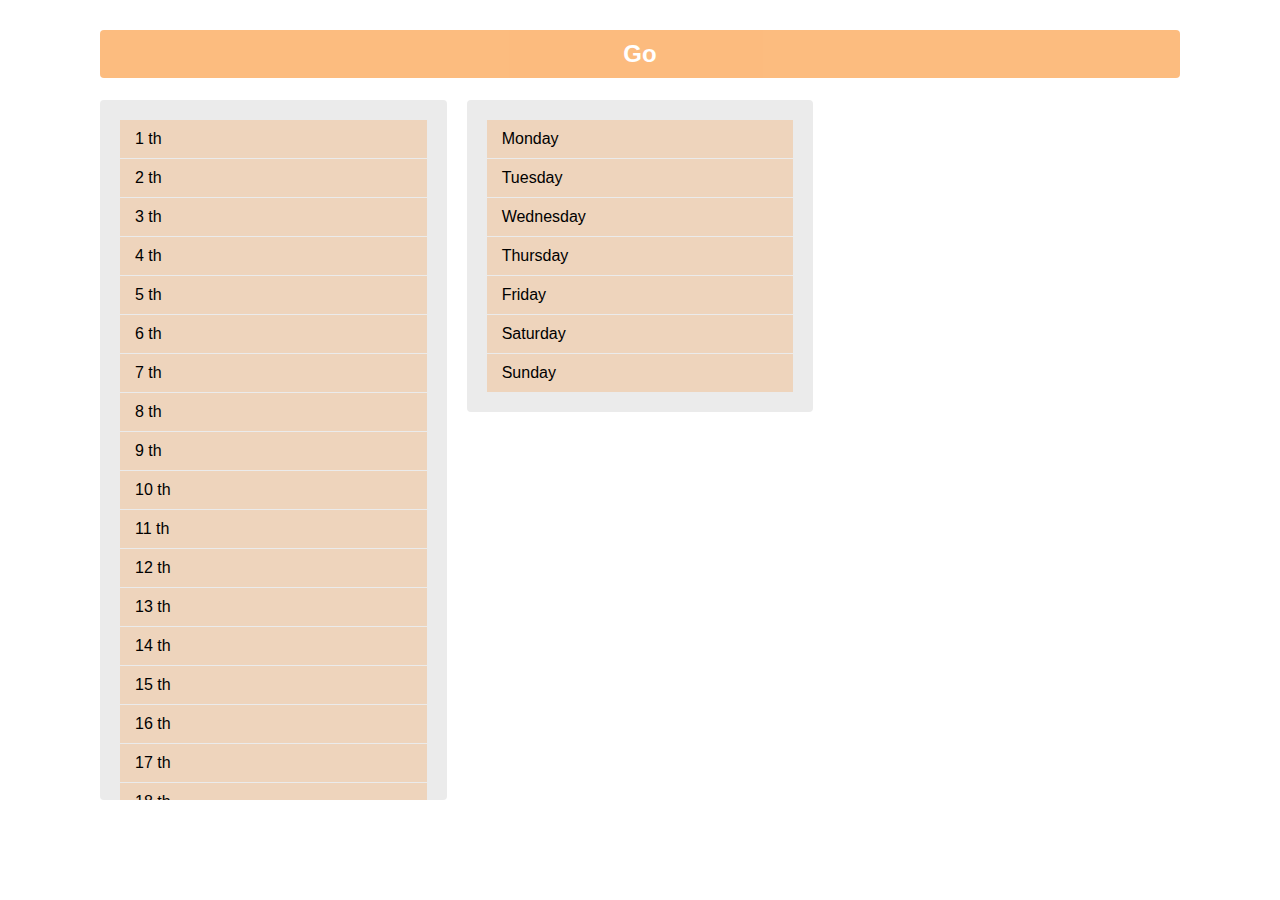
==== index.html @ cdeff83d "When date" ====
<!DOCTYPE html>
<html lang="en">
  <head>
    <meta charset="UTF-8" />
    <meta http-equiv="X-UA-Compatible" content="IE=edge" />
    <meta name="viewport" content="width=device-width, initial-scale=1.0" />
    <link rel="stylesheet" href="index.css" />
    <title>Timepedia</title>
    <script defer src="./index.js"></script>
  </head>
  <body>
    <a class="btnGo" href="https://timepedia.io/" target="_blank" disabled
      >Go</a
    >
    <div class="tools" id="when-date">
      <div class="__select__content">
        <input id="singleSelect-day-0" type="radio" name="when-date-day" />
        <label for="singleSelect-day-0" class="__select__label">1 th</label>
        <input id="singleSelect-day-1" type="radio" name="when-date-day" />
        <label for="singleSelect-day-1" class="__select__label">2 th</label>
        <input id="singleSelect-day-2" type="radio" name="when-date-day" />
        <label for="singleSelect-day-2" class="__select__label">3 th</label>
        <input id="singleSelect-day-3" type="radio" name="when-date-day" />
        <label for="singleSelect-day-3" class="__select__label">4 th</label>
        <input id="singleSelect-day-4" type="radio" name="when-date-day" />
        <label for="singleSelect-day-4" class="__select__label">5 th</label>
        <input id="singleSelect-day-5" type="radio" name="when-date-day" />
        <label for="singleSelect-day-5" class="__select__label">6 th</label>
        <input id="singleSelect-day-6" type="radio" name="when-date-day" />
        <label for="singleSelect-day-6" class="__select__label">7 th</label>
        <input id="singleSelect-day-7" type="radio" name="when-date-day" />
        <label for="singleSelect-day-7" class="__select__label">8 th</label>
        <input id="singleSelect-day-8" type="radio" name="when-date-day" />
        <label for="singleSelect-day-8" class="__select__label">9 th</label>
        <input id="singleSelect-day-9" type="radio" name="when-date-day" />
        <label for="singleSelect-day-9" class="__select__label">10 th</label>
        <input id="singleSelect-day-10" type="radio" name="when-date-day" />
        <label for="singleSelect-day-10" class="__select__label">11 th</label>
        <input id="singleSelect-day-11" type="radio" name="when-date-day" />
        <label for="singleSelect-day-11" class="__select__label">12 th</label>
        <input id="singleSelect-day-12" type="radio" name="when-date-day" />
        <label for="singleSelect-day-12" class="__select__label">13 th</label>
        <input id="singleSelect-day-13" type="radio" name="when-date-day" />
        <label for="singleSelect-day-13" class="__select__label">14 th</label>
        <input id="singleSelect-day-14" type="radio" name="when-date-day" />
        <label for="singleSelect-day-14" class="__select__label">15 th</label>
        <input id="singleSelect-day-15" type="radio" name="when-date-day" />
        <label for="singleSelect-day-15" class="__select__label">16 th</label>
        <input id="singleSelect-day-16" type="radio" name="when-date-day" />
        <label for="singleSelect-day-16" class="__select__label">17 th</label>
        <input id="singleSelect-day-17" type="radio" name="when-date-day" />
        <label for="singleSelect-day-17" class="__select__label">18 th</label>
        <input id="singleSelect-day-18" type="radio" name="when-date-day" />
        <label for="singleSelect-day-18" class="__select__label">19 th</label>
        <input id="singleSelect-day-19" type="radio" name="when-date-day" />
        <label for="singleSelect-day-19" class="__select__label">20 th</label>
        <input id="singleSelect-day-20" type="radio" name="when-date-day" />
        <label for="singleSelect-day-20" class="__select__label">21 th</label>
        <input id="singleSelect-day-21" type="radio" name="when-date-day" />
        <label for="singleSelect-day-21" class="__select__label">22 th</label>
        <input id="singleSelect-day-22" type="radio" name="when-date-day" />
        <label for="singleSelect-day-22" class="__select__label">23 th</label>
        <input id="singleSelect-day-23" type="radio" name="when-date-day" />
        <label for="singleSelect-day-23" class="__select__label">24 th</label>
        <input id="singleSelect-day-24" type="radio" name="when-date-day" />
        <label for="singleSelect-day-24" class="__select__label">25 th</label>
        <input id="singleSelect-day-25" type="radio" name="when-date-day" />
        <label for="singleSelect-day-25" class="__select__label">26 th</label>
        <input id="singleSelect-day-26" type="radio" name="when-date-day" />
        <label for="singleSelect-day-26" class="__select__label">27 th</label>
        <input id="singleSelect-day-27" type="radio" name="when-date-day" />
        <label for="singleSelect-day-27" class="__select__label">28 th</label>
        <input id="singleSelect-day-28" type="radio" name="when-date-day" />
        <label for="singleSelect-day-28" class="__select__label">29 th</label>
        <input id="singleSelect-day-29" type="radio" name="when-date-day" />
        <label for="singleSelect-day-29" class="__select__label">30 th</label>
        <input id="singleSelect-day-30" type="radio" name="when-date-day" />
        <label for="singleSelect-day-30" class="__select__label">31 th</label>
      </div>
      <div class="__select__content">
        <input
          id="singleSelect-weekday-0"
          type="radio"
          name="when-date-weekday"
        />
        <label for="singleSelect-weekday-0" class="__select__label"
          >Monday</label
        >
        <input
          id="singleSelect-weekday-1"
          type="radio"
          name="when-date-weekday"
        />
        <label for="singleSelect-weekday-1" class="__select__label"
          >Tuesday</label
        >
        <input
          id="singleSelect-weekday-2"
          type="radio"
          name="when-date-weekday"
        />
        <label for="singleSelect-weekday-2" class="__select__label"
          >Wednesday</label
        >
        <input
          id="singleSelect-weekday-3"
          type="radio"
          name="when-date-weekday"
        />
        <label for="singleSelect-weekday-3" class="__select__label"
          >Thursday</label
        >
        <input
          id="singleSelect-weekday-4"
          type="radio"
          name="when-date-weekday"
        />
        <label for="singleSelect-weekday-4" class="__select__label"
          >Friday</label
        >
        <input
          id="singleSelect-weekday-5"
          type="radio"
          name="when-date-weekday"
        />
        <label for="singleSelect-weekday-5" class="__select__label"
          >Saturday</label
        >
        <input
          id="singleSelect-weekday-6"
          type="radio"
          name="when-date-weekday"
        />
        <label for="singleSelect-weekday-6" class="__select__label"
          >Sunday</label
        >
      </div>
    </div>
  </body>
</html>
---- index.css ----
* {
  box-sizing: border-box;
  font-family: sans-serif;
  margin: 0;
  padding: 0;
}

body {
  padding: 100px;
}
.tools {
  display: grid;
  grid-template-columns: 1fr 1fr 1fr;
  gap: 20px;
}

a {
  color: white;
  text-decoration: none;
}

.btnGo {
  position: absolute;
  left: 50%;
  transform: translateX(-50%);
  top: 30px;
  font-size: 24px;
  background-color: rgb(250, 121, 0);
  padding: 10px;
  width: calc(100% - 200px);
  text-align: center;
  font-weight: bold;
  display: block;
  border-radius: 4px;
  transition: opacity 300ms;
}
.btnGo[disabled] {
  pointer-events: none;
  opacity: 0.5;
}

.__select__content {
  display: flex;
  flex-direction: column;
  align-items: stretch;
  gap: 1px;
  height: fit-content;
  max-height: calc(100vh - 200px);
  overflow-y: scroll;
  background-color: rgb(235, 235, 235);
  border-radius: 4px;
  padding: 20px;
}
.__select__content::-webkit-scrollbar {
  width: 10px;
}
.__select__content::-webkit-scrollbar-thumb {
  background-color: rgb(250, 121, 0);
  border-radius: 4px;
}

.__select__content input {
  display: none;
}
.__select__content label {
  padding: 10px 15px;
  background-color: rgba(250, 121, 0, 0.2);
  transition: 300ms;
}
.__select__content label:hover {
  background-color: rgba(250, 121, 0, 0.5);
}
.__select__content input:checked + label {
  background-color: rgba(250, 121, 0, 0.9);
}
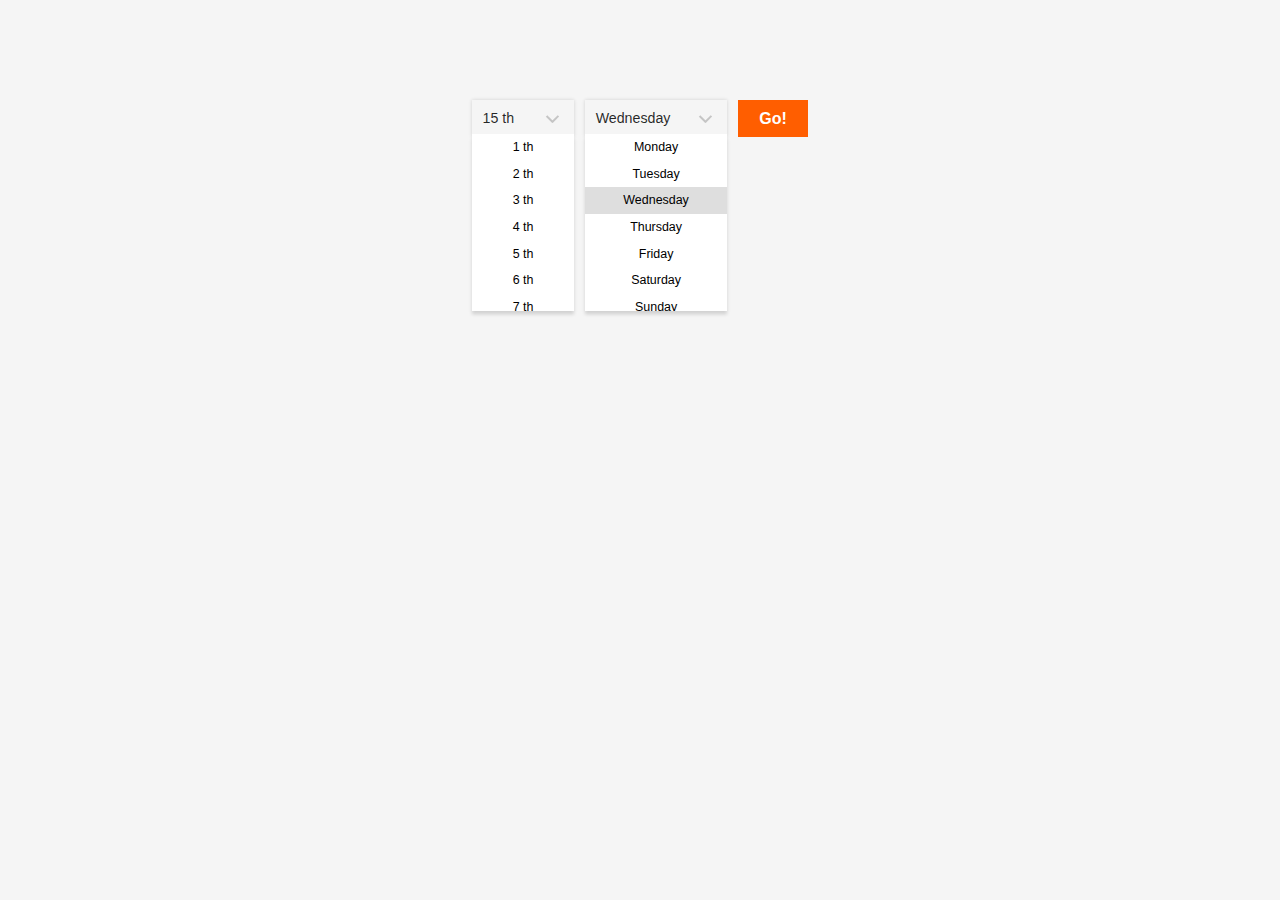
==== commit 9cfc046a: "Update view" ====
--- a/index.html
+++ b/index.html
@@ -9,132 +9,349 @@
     <script defer src="./index.js"></script>
   </head>
   <body>
-    <a class="btnGo" href="https://timepedia.io/" target="_blank" disabled
-      >Go</a
-    >
     <div class="tools" id="when-date">
-      <div class="__select__content">
-        <input id="singleSelect-day-0" type="radio" name="when-date-day" />
-        <label for="singleSelect-day-0" class="__select__label">1 th</label>
-        <input id="singleSelect-day-1" type="radio" name="when-date-day" />
-        <label for="singleSelect-day-1" class="__select__label">2 th</label>
-        <input id="singleSelect-day-2" type="radio" name="when-date-day" />
-        <label for="singleSelect-day-2" class="__select__label">3 th</label>
-        <input id="singleSelect-day-3" type="radio" name="when-date-day" />
-        <label for="singleSelect-day-3" class="__select__label">4 th</label>
-        <input id="singleSelect-day-4" type="radio" name="when-date-day" />
-        <label for="singleSelect-day-4" class="__select__label">5 th</label>
-        <input id="singleSelect-day-5" type="radio" name="when-date-day" />
-        <label for="singleSelect-day-5" class="__select__label">6 th</label>
-        <input id="singleSelect-day-6" type="radio" name="when-date-day" />
-        <label for="singleSelect-day-6" class="__select__label">7 th</label>
-        <input id="singleSelect-day-7" type="radio" name="when-date-day" />
-        <label for="singleSelect-day-7" class="__select__label">8 th</label>
-        <input id="singleSelect-day-8" type="radio" name="when-date-day" />
-        <label for="singleSelect-day-8" class="__select__label">9 th</label>
-        <input id="singleSelect-day-9" type="radio" name="when-date-day" />
-        <label for="singleSelect-day-9" class="__select__label">10 th</label>
-        <input id="singleSelect-day-10" type="radio" name="when-date-day" />
-        <label for="singleSelect-day-10" class="__select__label">11 th</label>
-        <input id="singleSelect-day-11" type="radio" name="when-date-day" />
-        <label for="singleSelect-day-11" class="__select__label">12 th</label>
-        <input id="singleSelect-day-12" type="radio" name="when-date-day" />
-        <label for="singleSelect-day-12" class="__select__label">13 th</label>
-        <input id="singleSelect-day-13" type="radio" name="when-date-day" />
-        <label for="singleSelect-day-13" class="__select__label">14 th</label>
-        <input id="singleSelect-day-14" type="radio" name="when-date-day" />
-        <label for="singleSelect-day-14" class="__select__label">15 th</label>
-        <input id="singleSelect-day-15" type="radio" name="when-date-day" />
-        <label for="singleSelect-day-15" class="__select__label">16 th</label>
-        <input id="singleSelect-day-16" type="radio" name="when-date-day" />
-        <label for="singleSelect-day-16" class="__select__label">17 th</label>
-        <input id="singleSelect-day-17" type="radio" name="when-date-day" />
-        <label for="singleSelect-day-17" class="__select__label">18 th</label>
-        <input id="singleSelect-day-18" type="radio" name="when-date-day" />
-        <label for="singleSelect-day-18" class="__select__label">19 th</label>
-        <input id="singleSelect-day-19" type="radio" name="when-date-day" />
-        <label for="singleSelect-day-19" class="__select__label">20 th</label>
-        <input id="singleSelect-day-20" type="radio" name="when-date-day" />
-        <label for="singleSelect-day-20" class="__select__label">21 th</label>
-        <input id="singleSelect-day-21" type="radio" name="when-date-day" />
-        <label for="singleSelect-day-21" class="__select__label">22 th</label>
-        <input id="singleSelect-day-22" type="radio" name="when-date-day" />
-        <label for="singleSelect-day-22" class="__select__label">23 th</label>
-        <input id="singleSelect-day-23" type="radio" name="when-date-day" />
-        <label for="singleSelect-day-23" class="__select__label">24 th</label>
-        <input id="singleSelect-day-24" type="radio" name="when-date-day" />
-        <label for="singleSelect-day-24" class="__select__label">25 th</label>
-        <input id="singleSelect-day-25" type="radio" name="when-date-day" />
-        <label for="singleSelect-day-25" class="__select__label">26 th</label>
-        <input id="singleSelect-day-26" type="radio" name="when-date-day" />
-        <label for="singleSelect-day-26" class="__select__label">27 th</label>
-        <input id="singleSelect-day-27" type="radio" name="when-date-day" />
-        <label for="singleSelect-day-27" class="__select__label">28 th</label>
-        <input id="singleSelect-day-28" type="radio" name="when-date-day" />
-        <label for="singleSelect-day-28" class="__select__label">29 th</label>
-        <input id="singleSelect-day-29" type="radio" name="when-date-day" />
-        <label for="singleSelect-day-29" class="__select__label">30 th</label>
-        <input id="singleSelect-day-30" type="radio" name="when-date-day" />
-        <label for="singleSelect-day-30" class="__select__label">31 th</label>
-      </div>
-      <div class="__select__content">
-        <input
-          id="singleSelect-weekday-0"
-          type="radio"
-          name="when-date-weekday"
-        />
-        <label for="singleSelect-weekday-0" class="__select__label"
-          >Monday</label
-        >
-        <input
-          id="singleSelect-weekday-1"
-          type="radio"
-          name="when-date-weekday"
-        />
-        <label for="singleSelect-weekday-1" class="__select__label"
-          >Tuesday</label
-        >
-        <input
-          id="singleSelect-weekday-2"
-          type="radio"
-          name="when-date-weekday"
-        />
-        <label for="singleSelect-weekday-2" class="__select__label"
-          >Wednesday</label
-        >
-        <input
-          id="singleSelect-weekday-3"
-          type="radio"
-          name="when-date-weekday"
-        />
-        <label for="singleSelect-weekday-3" class="__select__label"
-          >Thursday</label
-        >
-        <input
-          id="singleSelect-weekday-4"
-          type="radio"
-          name="when-date-weekday"
-        />
-        <label for="singleSelect-weekday-4" class="__select__label"
-          >Friday</label
-        >
-        <input
-          id="singleSelect-weekday-5"
-          type="radio"
-          name="when-date-weekday"
-        />
-        <label for="singleSelect-weekday-5" class="__select__label"
-          >Saturday</label
-        >
-        <input
-          id="singleSelect-weekday-6"
-          type="radio"
-          name="when-date-weekday"
-        />
-        <label for="singleSelect-weekday-6" class="__select__label"
-          >Sunday</label
-        >
-      </div>
+      <form>
+        <div class="__select" data-state="">
+          <div class="__select__title" data-default="15 th">15 th</div>
+          <div class="__select__content">
+            <input
+              id="singleSelect-day-0"
+              class="__select__input"
+              type="radio"
+              name="singleSelect-day"
+            />
+            <label for="singleSelect-day-0" class="__select__label">1 th</label>
+            <input
+              id="singleSelect-day-1"
+              class="__select__input"
+              type="radio"
+              name="singleSelect-day"
+            />
+            <label for="singleSelect-day-1" class="__select__label">2 th</label>
+            <input
+              id="singleSelect-day-2"
+              class="__select__input"
+              type="radio"
+              name="singleSelect-day"
+            />
+            <label for="singleSelect-day-2" class="__select__label">3 th</label>
+            <input
+              id="singleSelect-day-3"
+              class="__select__input"
+              type="radio"
+              name="singleSelect-day"
+            />
+            <label for="singleSelect-day-3" class="__select__label">4 th</label>
+            <input
+              id="singleSelect-day-4"
+              class="__select__input"
+              type="radio"
+              name="singleSelect-day"
+            />
+            <label for="singleSelect-day-4" class="__select__label">5 th</label>
+            <input
+              id="singleSelect-day-5"
+              class="__select__input"
+              type="radio"
+              name="singleSelect-day"
+            />
+            <label for="singleSelect-day-5" class="__select__label">6 th</label>
+            <input
+              id="singleSelect-day-6"
+              class="__select__input"
+              type="radio"
+              name="singleSelect-day"
+            />
+            <label for="singleSelect-day-6" class="__select__label">7 th</label>
+            <input
+              id="singleSelect-day-7"
+              class="__select__input"
+              type="radio"
+              name="singleSelect-day"
+            />
+            <label for="singleSelect-day-7" class="__select__label">8 th</label>
+            <input
+              id="singleSelect-day-8"
+              class="__select__input"
+              type="radio"
+              name="singleSelect-day"
+            />
+            <label for="singleSelect-day-8" class="__select__label">9 th</label>
+            <input
+              id="singleSelect-day-9"
+              class="__select__input"
+              type="radio"
+              name="singleSelect-day"
+            />
+            <label for="singleSelect-day-9" class="__select__label"
+              >10 th</label
+            >
+            <input
+              id="singleSelect-day-10"
+              class="__select__input"
+              type="radio"
+              name="singleSelect-day"
+            />
+            <label for="singleSelect-day-10" class="__select__label"
+              >11 th</label
+            >
+            <input
+              id="singleSelect-day-11"
+              class="__select__input"
+              type="radio"
+              name="singleSelect-day"
+            />
+            <label for="singleSelect-day-11" class="__select__label"
+              >12 th</label
+            >
+            <input
+              id="singleSelect-day-12"
+              class="__select__input"
+              type="radio"
+              name="singleSelect-day"
+            />
+            <label for="singleSelect-day-12" class="__select__label"
+              >13 th</label
+            >
+            <input
+              id="singleSelect-day-13"
+              class="__select__input"
+              type="radio"
+              name="singleSelect-day"
+            />
+            <label for="singleSelect-day-13" class="__select__label"
+              >14 th</label
+            >
+            <input
+              id="singleSelect-day-14"
+              class="__select__input"
+              type="radio"
+              name="singleSelect-day"
+              checked=""
+            />
+            <label for="singleSelect-day-14" class="__select__label"
+              >15 th</label
+            >
+            <input
+              id="singleSelect-day-15"
+              class="__select__input"
+              type="radio"
+              name="singleSelect-day"
+            />
+            <label for="singleSelect-day-15" class="__select__label"
+              >16 th</label
+            >
+            <input
+              id="singleSelect-day-16"
+              class="__select__input"
+              type="radio"
+              name="singleSelect-day"
+            />
+            <label for="singleSelect-day-16" class="__select__label"
+              >17 th</label
+            >
+            <input
+              id="singleSelect-day-17"
+              class="__select__input"
+              type="radio"
+              name="singleSelect-day"
+            />
+            <label for="singleSelect-day-17" class="__select__label"
+              >18 th</label
+            >
+            <input
+              id="singleSelect-day-18"
+              class="__select__input"
+              type="radio"
+              name="singleSelect-day"
+            />
+            <label for="singleSelect-day-18" class="__select__label"
+              >19 th</label
+            >
+            <input
+              id="singleSelect-day-19"
+              class="__select__input"
+              type="radio"
+              name="singleSelect-day"
+            />
+            <label for="singleSelect-day-19" class="__select__label"
+              >20 th</label
+            >
+            <input
+              id="singleSelect-day-20"
+              class="__select__input"
+              type="radio"
+              name="singleSelect-day"
+            />
+            <label for="singleSelect-day-20" class="__select__label"
+              >21 th</label
+            >
+            <input
+              id="singleSelect-day-21"
+              class="__select__input"
+              type="radio"
+              name="singleSelect-day"
+            />
+            <label for="singleSelect-day-21" class="__select__label"
+              >22 th</label
+            >
+            <input
+              id="singleSelect-day-22"
+              class="__select__input"
+              type="radio"
+              name="singleSelect-day"
+            />
+            <label for="singleSelect-day-22" class="__select__label"
+              >23 th</label
+            >
+            <input
+              id="singleSelect-day-23"
+              class="__select__input"
+              type="radio"
+              name="singleSelect-day"
+            />
+            <label for="singleSelect-day-23" class="__select__label"
+              >24 th</label
+            >
+            <input
+              id="singleSelect-day-24"
+              class="__select__input"
+              type="radio"
+              name="singleSelect-day"
+            />
+            <label for="singleSelect-day-24" class="__select__label"
+              >25 th</label
+            >
+            <input
+              id="singleSelect-day-25"
+              class="__select__input"
+              type="radio"
+              name="singleSelect-day"
+            />
+            <label for="singleSelect-day-25" class="__select__label"
+              >26 th</label
+            >
+            <input
+              id="singleSelect-day-26"
+              class="__select__input"
+              type="radio"
+              name="singleSelect-day"
+            />
+            <label for="singleSelect-day-26" class="__select__label"
+              >27 th</label
+            >
+            <input
+              id="singleSelect-day-27"
+              class="__select__input"
+              type="radio"
+              name="singleSelect-day"
+            />
+            <label for="singleSelect-day-27" class="__select__label"
+              >28 th</label
+            >
+            <input
+              id="singleSelect-day-28"
+              class="__select__input"
+              type="radio"
+              name="singleSelect-day"
+            />
+            <label for="singleSelect-day-28" class="__select__label"
+              >29 th</label
+            >
+            <input
+              id="singleSelect-day-29"
+              class="__select__input"
+              type="radio"
+              name="singleSelect-day"
+            />
+            <label for="singleSelect-day-29" class="__select__label"
+              >30 th</label
+            >
+            <input
+              id="singleSelect-day-30"
+              class="__select__input"
+              type="radio"
+              name="singleSelect-day"
+            />
+            <label for="singleSelect-day-30" class="__select__label"
+              >31 th</label
+            >
+          </div>
+        </div>
+      </form>
+      <form>
+        <div class="__select" data-state="">
+          <div class="__select__title" data-default="Wednesday">Wednesday</div>
+          <div class="__select__content">
+            <input
+              id="singleSelect-weekday-0"
+              class="__select__input"
+              type="radio"
+              name="singleSelect-weekday"
+            />
+            <label for="singleSelect-weekday-0" class="__select__label"
+              >Monday</label
+            >
+            <input
+              id="singleSelect-weekday-1"
+              class="__select__input"
+              type="radio"
+              name="singleSelect-weekday"
+            />
+            <label for="singleSelect-weekday-1" class="__select__label"
+              >Tuesday</label
+            >
+            <input
+              id="singleSelect-weekday-2"
+              class="__select__input"
+              type="radio"
+              name="singleSelect-weekday"
+              checked=""
+            />
+            <label for="singleSelect-weekday-2" class="__select__label"
+              >Wednesday</label
+            >
+            <input
+              id="singleSelect-weekday-3"
+              class="__select__input"
+              type="radio"
+              name="singleSelect-weekday"
+            />
+            <label for="singleSelect-weekday-3" class="__select__label"
+              >Thursday</label
+            >
+            <input
+              id="singleSelect-weekday-4"
+              class="__select__input"
+              type="radio"
+              name="singleSelect-weekday"
+            />
+            <label for="singleSelect-weekday-4" class="__select__label"
+              >Friday</label
+            >
+            <input
+              id="singleSelect-weekday-5"
+              class="__select__input"
+              type="radio"
+              name="singleSelect-weekday"
+            />
+            <label for="singleSelect-weekday-5" class="__select__label"
+              >Saturday</label
+            >
+            <input
+              id="singleSelect-weekday-6"
+              class="__select__input"
+              type="radio"
+              name="singleSelect-weekday"
+            />
+            <label for="singleSelect-weekday-6" class="__select__label"
+              >Sunday</label
+            >
+          </div>
+        </div>
+      </form>
+
+      <button class="btnGo">Go!</button>
     </div>
   </body>
 </html>
--- a/index.css
+++ b/index.css
@@ -1,75 +1,206 @@
+.tools {
+  display: -webkit-box;
+  display: -ms-flexbox;
+  display: flex;
+  -webkit-box-pack: center;
+  -ms-flex-pack: center;
+  justify-content: center;
+  -webkit-box-align: center;
+  -ms-flex-align: center;
+  align-items: center;
+  -webkit-column-gap: 0.83333vw;
+  column-gap: 0.83333vw;
+}
+.tools form:first-of-type .__select {
+  width: 8vw;
+}
+.tools form:last-of-type .__select {
+  width: 11.11111vw;
+}
+.tools .__select {
+  position: relative;
+  margin: 0 auto;
+  width: 5.41667vw;
+}
+.tools .__select * {
+  -webkit-user-select: none;
+  -moz-user-select: none;
+  -ms-user-select: none;
+  user-select: none;
+}
+.tools .__select.active .__select__title::after {
+  -webkit-transform: translate(0.20833vw, -50%) rotate(45deg);
+  transform: translate(0.20833vw, -50%) rotate(45deg);
+}
+.tools .__select.active .__select__content {
+  opacity: 1;
+  visibility: visible;
+}
+
+.tools .__select__title {
+  display: -webkit-box;
+  display: -ms-flexbox;
+  display: flex;
+  -webkit-box-align: center;
+  -ms-flex-align: center;
+  align-items: center;
+  width: 100%;
+  height: 100%;
+  padding: 0.625vw 2.22222vw;
+  padding-left: 0.83333vw;
+  -webkit-box-shadow: 0 0 0.27778vw rgba(0, 0, 0, 0.15);
+  box-shadow: 0 0 0.27778vw rgba(0, 0, 0, 0.15);
+  font-size: 1.11111vw;
+  line-height: 1.66667vw;
+  font-weight: 400;
+  cursor: pointer;
+  color: rgba(0, 0, 0, 0.85);
+}
+.tools .__select__title::after,
+.tools .__select__title::before {
+  content: "";
+  position: absolute;
+  top: 50%;
+  right: 1.38889vw;
+  display: block;
+  width: 0.69444vw;
+  height: 0.13889vw;
+  -webkit-transition: all 0.3s ease-out;
+  transition: all 0.3s ease-out;
+  background-color: #c5c5c5;
+  -webkit-transform: translate(-0.20833vw, -50%) rotate(45deg);
+  transform: translate(-0.20833vw, -50%) rotate(45deg);
+}
+.tools .__select__title::after {
+  -webkit-transform: translate(0.20833vw, -50%) rotate(-45deg);
+  transform: translate(0.20833vw, -50%) rotate(-45deg);
+}
+.tools .__select__title:hover::after,
+.tools .__select__title:hover::before {
+  background-color: #ff5e00;
+}
+.tools .__select__content {
+  position: absolute;
+  top: 90%;
+  left: 0;
+  max-height: 13.88889vw;
+  overflow-y: auto;
+  display: -webkit-box;
+  display: -ms-flexbox;
+  display: flex;
+  -webkit-box-orient: vertical;
+  -webkit-box-direction: normal;
+  -ms-flex-direction: column;
+  flex-direction: column;
+  width: 100%;
+  background-color: #fff;
+  -webkit-box-shadow: 0 0.34722vw 0.27778vw rgba(0, 0, 0, 0.15);
+  box-shadow: 0 0.34722vw 0.27778vw rgba(0, 0, 0, 0.15);
+  border-top: none;
+  -webkit-transition: all 0.3s ease-out;
+  transition: all 0.3s ease-out;
+  z-index: 8;
+}
+.tools .__select__content::-webkit-scrollbar {
+  width: 0;
+}
+.tools .__select__input {
+  display: none;
+}
+.tools .__select__input:checked + label {
+  background-color: #dedede;
+}
+.tools .__select__input:disabled + label {
+  opacity: 0.6;
+  pointer-events: none;
+}
+.tools .__select__label {
+  white-space: nowrap;
+  display: -webkit-box;
+  display: -ms-flexbox;
+  display: flex;
+  -webkit-box-align: center;
+  -ms-flex-align: center;
+  align-items: center;
+  -webkit-box-pack: center;
+  -ms-flex-pack: center;
+  justify-content: center;
+  width: 100%;
+  padding: 1.04167vw 0;
+  font-size: 0.97222vw;
+  line-height: 1.25vw;
+  -webkit-transition: all 0.2s ease-out;
+  transition: all 0.2s ease-out;
+  cursor: pointer;
+  overflow: hidden;
+  height: 2.77778vw;
+}
+.tools .__select__label:hover {
+  background-color: #ff5e00 !important;
+  color: #fff;
+}
+.tools button {
+  cursor: pointer;
+  background-color: #ff5e00;
+  color: #fff;
+  font-weight: 600;
+  font-size: 1.25vw;
+  line-height: 1.52778vw;
+  padding: 0.69444vw 1.66667vw;
+  height: -webkit-fit-content;
+  height: -moz-fit-content;
+  height: fit-content;
+}
+
+*,
+::after,
+::before {
+  -webkit-box-sizing: border-box;
+  box-sizing: border-box;
+}
+body,
+dd,
+dl,
+h1,
+h2,
+h3,
+h4,
+li,
+p {
+  margin: 0;
+}
+body {
+  min-height: 100vh;
+  scroll-behavior: smooth;
+  text-rendering: optimizeSpeed;
+  line-height: 1.5;
+}
+a:not([class]) {
+  text-decoration-skip-ink: auto;
+}
+img {
+  max-width: 100%;
+  display: block;
+}
+button,
+input,
+select,
+textarea {
+  font: inherit;
+}
+button {
+  border: none;
+  outline: 0;
+}
+body {
+  font-family: Montserrat, sans-serif;
+  background-color: #f5f5f5;
+  overflow-x: hidden;
+  padding: 100px;
+}
+
 * {
-  box-sizing: border-box;
-  font-family: sans-serif;
-  margin: 0;
-  padding: 0;
-}
-
-body {
-  padding: 100px;
-}
-.tools {
-  display: grid;
-  grid-template-columns: 1fr 1fr 1fr;
-  gap: 20px;
-}
-
-a {
-  color: white;
-  text-decoration: none;
-}
-
-.btnGo {
-  position: absolute;
-  left: 50%;
-  transform: translateX(-50%);
-  top: 30px;
-  font-size: 24px;
-  background-color: rgb(250, 121, 0);
-  padding: 10px;
-  width: calc(100% - 200px);
-  text-align: center;
-  font-weight: bold;
-  display: block;
-  border-radius: 4px;
-  transition: opacity 300ms;
-}
-.btnGo[disabled] {
-  pointer-events: none;
-  opacity: 0.5;
-}
-
-.__select__content {
-  display: flex;
-  flex-direction: column;
-  align-items: stretch;
-  gap: 1px;
-  height: fit-content;
-  max-height: calc(100vh - 200px);
-  overflow-y: scroll;
-  background-color: rgb(235, 235, 235);
-  border-radius: 4px;
-  padding: 20px;
-}
-.__select__content::-webkit-scrollbar {
-  width: 10px;
-}
-.__select__content::-webkit-scrollbar-thumb {
-  background-color: rgb(250, 121, 0);
-  border-radius: 4px;
-}
-
-.__select__content input {
-  display: none;
-}
-.__select__content label {
-  padding: 10px 15px;
-  background-color: rgba(250, 121, 0, 0.2);
-  transition: 300ms;
-}
-.__select__content label:hover {
-  background-color: rgba(250, 121, 0, 0.5);
-}
-.__select__content input:checked + label {
-  background-color: rgba(250, 121, 0, 0.9);
-}
+  -webkit-tap-highlight-color: transparent;
+  -webkit-tap-highlight-color: transparent;
+}
+
